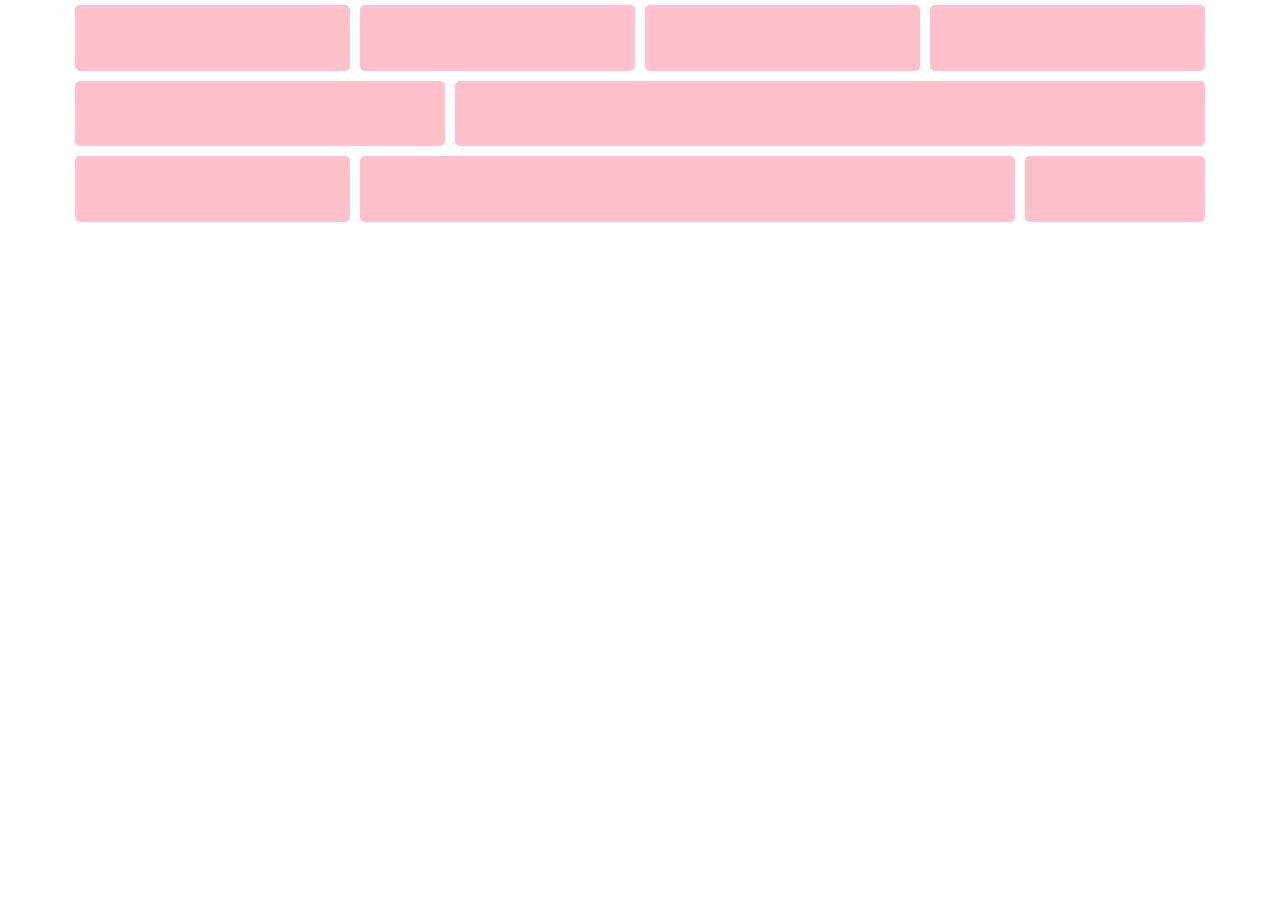
==== index.html @ db482c98 "exo1" ====
<!DOCTYPE html>
<html>
<head>
    <title></title>
    <link rel="stylesheet" type="text/css" href="css/bootstrap.min.css">
</head>
<style>
    [class*="col-"]{
        background-color: pink;
        height: 2cm;
        border: solid 5px white;
        border-radius: 10px;
    }
</style>
<body>

<div class="container">
    <div class="row">
        <div class="col-md-3"></div>
        <div class="col-md-3"></div>
        <div class="col-md-3"></div>
        <div class="col-md-3"></div>
    </div>
    <div class="row">
        <div class="col-md-4"></div>
        <div class="col-md-8"></div>
    </div>
    <div class="row">
        <div class="col-md-3"></div>
        <div class="col-md-7"></div>
        <div class="col-md-2"></div>
    </div>
</div>

</body>
<script type="text/javascript" src="js/bootstrap.min.js"></script>
</html>
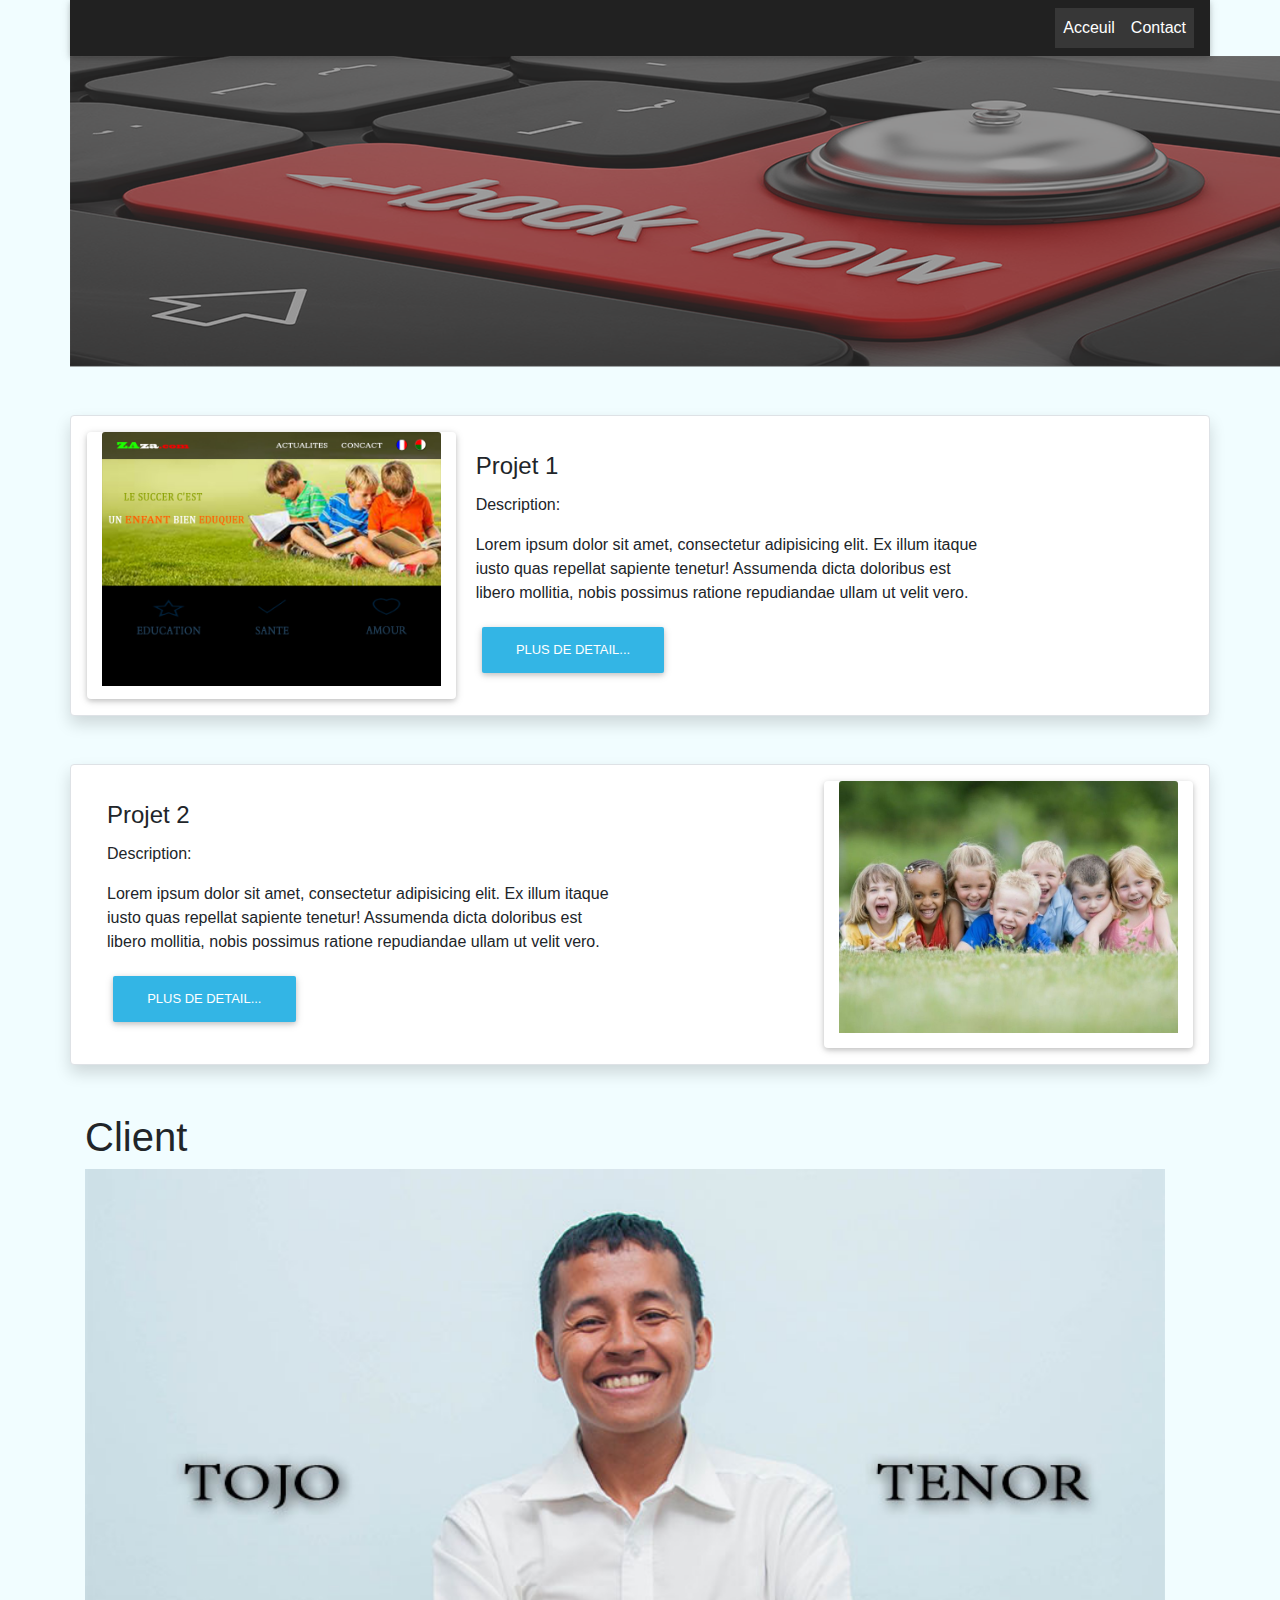
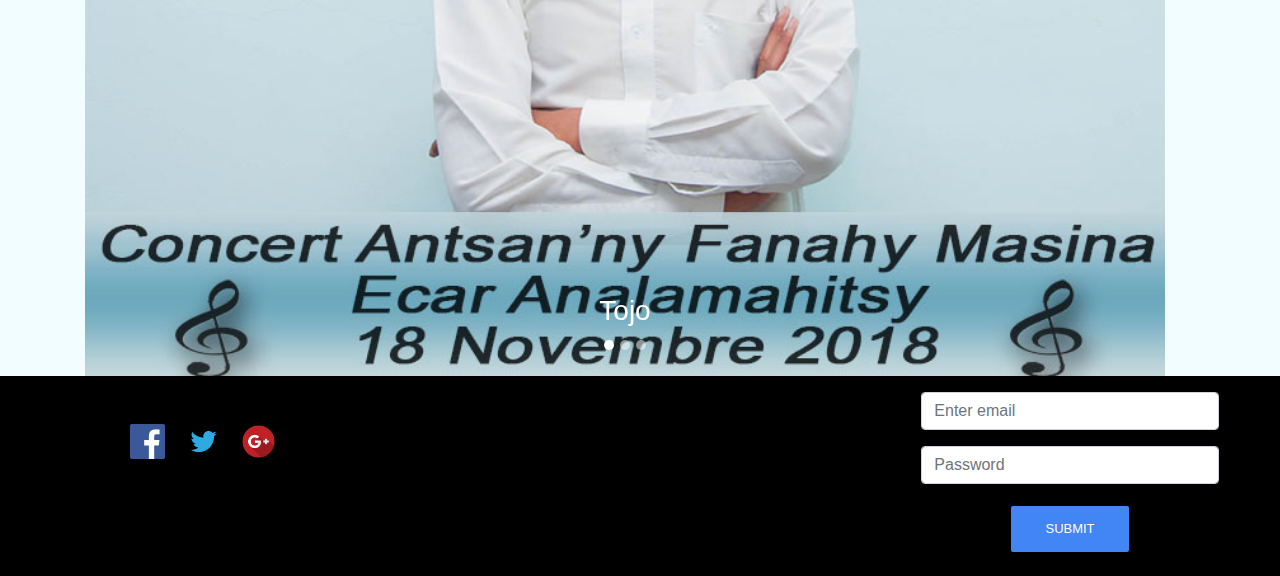
==== commit 3c04c2ae: "bootstrapsite" ====
--- a/index.html
+++ b/index.html
@@ -1,37 +1,131 @@
 <!DOCTYPE html>
 <html>
 <head>
-    <title></title>
-    <link rel="stylesheet" type="text/css" href="css/bootstrap.min.css">
+    <link href="css/bootstrap.min.css" rel="stylesheet">
+    <link href="css/mdb.min.css" rel="stylesheet">
 </head>
 <style>
-    [class*="col-"]{
-        background-color: pink;
-        height: 2cm;
-        border: solid 5px white;
-        border-radius: 10px;
+    footer, header {
+        text-align: center;
+        border-radius: 6px;
+    }
+
+    .carousel-inner img {
+        width: 100%;
+        height: 100%;
+    }
+
+    body {
+        background-color: #f1fdff;
     }
 </style>
 <body>
-
 <div class="container">
-    <div class="row">
-        <div class="col-md-3"></div>
-        <div class="col-md-3"></div>
-        <div class="col-md-3"></div>
-        <div class="col-md-3"></div>
+    <header class="row">
+        <nav class="navbar navbar-expand-sm bg-dark navbar-dark col-lg-12 d-flex flex-row-reverse">
+            <ul class="navbar-nav">
+                <li class="nav-item active">
+                    <a class="nav-link" href="#">Acceuil</a>
+                </li>
+                <li class="nav-item active">
+                    <a class="nav-link" href="#">Contact</a>
+                </li>
+            </ul>
+        </nav>
+    </header>
+    <div class="row mb-5">
+        <img src="img/fond-section2.png">
     </div>
-    <div class="row">
-        <div class="col-md-4"></div>
-        <div class="col-md-8"></div>
+    <div class="row border mb-5 shadow p-3 mb-5 bg-white rounded">
+        <div class="card col-lg-4" style="width:500px">
+            <img class="card-img-top" src="img/Sans%20titre-2.jpg" alt="Card image">
+        </div>
+        <div class="card-body col-lg-6">
+            <h4 class="card-title">Projet 1</h4>
+            <p class="card-text">Description:</p>
+            <p>
+                Lorem ipsum dolor sit amet, consectetur adipisicing elit. Ex illum itaque iusto quas repellat sapiente
+                tenetur! Assumenda dicta doloribus est libero mollitia, nobis possimus ratione repudiandae ullam ut
+                velit vero.
+            </p>
+            <button type="button" class="btn btn-info">Plus de detail...</button>
+        </div>
     </div>
-    <div class="row">
-        <div class="col-md-3"></div>
-        <div class="col-md-7"></div>
-        <div class="col-md-2"></div>
+    <div class="row border shadow p-3 mb-5 bg-white rounded">
+        <div class="card-body col-lg-6 ">
+            <h4 class="card-title">Projet 2</h4>
+            <p class="card-text">Description:</p>
+            <p>
+                Lorem ipsum dolor sit amet, consectetur adipisicing elit. Ex illum itaque iusto quas repellat sapiente
+                tenetur! Assumenda dicta doloribus est libero mollitia, nobis possimus ratione repudiandae ullam ut
+                velit vero.
+            </p>
+            <button type="button" class="btn btn-info">Plus de detail...</button>
+        </div>
+        <div class="card col-lg-4 offset-lg-2" style="width:500px">
+            <img class="card-img-top" src="img/htd.jpg" alt="Card image">
+        </div>
+    </div>
+    <div class="row mt-5">
+        <h1 class="col-lg-12">Client</h1>
+    </div>
+    <div class="row col-lg-12 ">
+        <div id="demo" class="carousel slide w-100" style="width: auto" data-ride="carousel">
+            <ul class="carousel-indicators">
+                <li data-target="#demo" data-slide-to="0" class="active"></li>
+                <li data-target="#demo" data-slide-to="1"></li>
+                <li data-target="#demo" data-slide-to="2"></li>
+            </ul>
+            <div class="carousel-inner">
+                <div class="carousel-item active">
+                    <img src="img/Tojo.jpg" alt="Los Angeles">
+                    <div class="carousel-caption">
+                        <h3>Tojo</h3>
+                    </div>
+                </div>
+                <div class="carousel-item">
+                    <img src="img/Nomena.jpg" alt="Chicago">
+                    <div class="carousel-caption">
+                        <h3>Nomena</h3>
+                    </div>
+                </div>
+                <div class="carousel-item">
+                    <img src="img/Lahatra.jpg" alt="New York">
+                    <div class="carousel-caption">
+                        <h3>Lahatra</h3>
+                    </div>
+                </div>
+            </div>
+            <a class="carousel-control-prev" href="#demo" data-slide="prev">
+                <span class="carousel-control-prev-icon"></span>
+            </a>
+            <a class="carousel-control-next" href="#demo" data-slide="next">
+                <span class="carousel-control-next-icon"></span>
+            </a>
+        </div>
     </div>
 </div>
+<footer class="row" style="background-color: black; height: 200px">
+    <div class="col-lg-4 mt-5">
+        <a href="#" class="m-2"><img src="img/fb.png" alt="fb" height="35" width="35"></a>
+        <a href="#" class="m-2"><img src="img/twitter.png" alt="fb" height="35" width="35"></a>
+        <a href="#" class="m-2"><img src="img/google.png" alt="fb" height="35" width="35"></a>
+    </div>
+    <div class="offset-4"></div>
+    <div class="col-lg-3 mt-3 ml-5">
+        <form>
+            <div class="form-group">
+                <input type="email" class="form-control" id="exampleInputEmail1" aria-describedby="emailHelp"
+                       placeholder="Enter email">
+            </div>
+            <div class="form-group">
+                <input type="password" class="form-control" id="exampleInputPassword1" placeholder="Password">
+            </div>
+            <button type="submit" class="btn btn-primary">Submit</button>
+        </form>
+    </div>
+</footer>
+</body>
 
-</body>
 <script type="text/javascript" src="js/bootstrap.min.js"></script>
 </html>